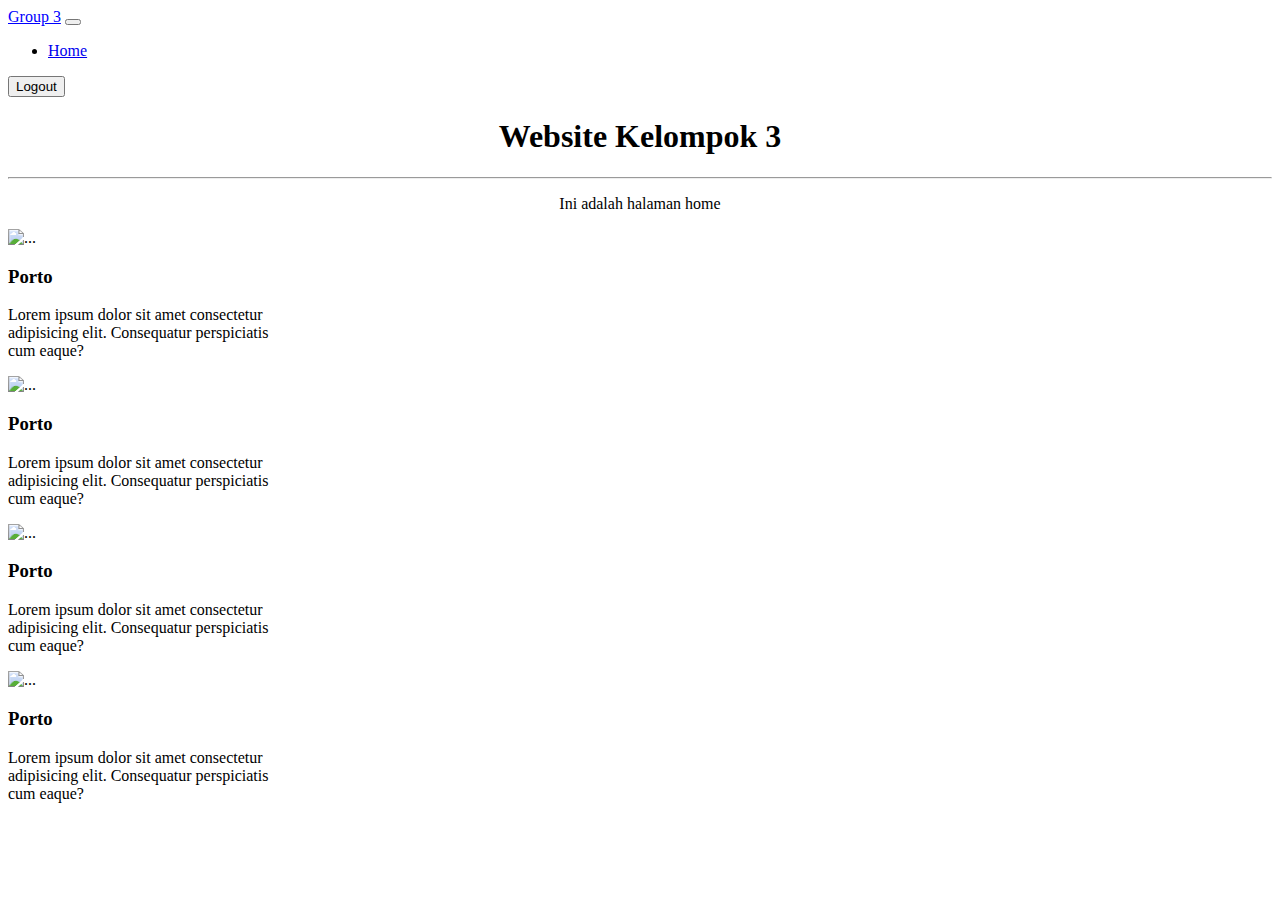
==== home.html @ 4ac48d38 "TEKSER" ====
<!DOCTYPE html>
<html lang="en">

<head>
    <meta charset="UTF-8">
    <meta name="viewport" content="width=device-width, initial-scale=1.0">
    <!-- bootstrap -->
    <link href="https://cdn.jsdelivr.net/npm/bootstrap@5.0.2/dist/css/bootstrap.min.css" rel="stylesheet"
        integrity="sha384-EVSTQN3/azprG1Anm3QDgpJLIm9Nao0Yz1ztcQTwFspd3yD65VohhpuuCOmLASjC" crossorigin="anonymous">
    <title>Document</title>
</head>

<body>
    <!-- nav -->
    <nav class="navbar navbar-expand-lg navbar-light bg-light">
        <div class="container-fluid">
            <a style="color: blue;" class="navbar-brand " href="#">Group 3</a>
            <button class="navbar-toggler" type="button" data-bs-toggle="collapse"
                data-bs-target="#navbarSupportedContent" aria-controls="navbarSupportedContent" aria-expanded="false"
                aria-label="Toggle navigation">
                <span class="navbar-toggler-icon"></span>
            </button>
            <div class="collapse navbar-collapse" id="navbarSupportedContent">
                <ul class="navbar-nav me-auto mb-2 mb-lg-0">
                    <li class="nav-item">
                        <a class="nav-link active" aria-current="page" href="#">Home</a>
                    </li>
                </ul>
                <form class="d-flex">
                    <button class="btn btn-outline-success" type="submit">Logout</button>
                </form>
            </div>
        </div>
    </nav>
    <!--  -->
    <div style="text-align: center;">
        <h1 class="mt-4 mb-4">Website Kelompok 3</h1>
        <hr class="container">
        <p>Ini adalah halaman home</p>
    </div>
    <!--  -->

    <!-- anggota -->
    <div class="container d-flex justify-content-center">
        <div class="card col-lg-6" style="width: 18rem;">
            <img src=" almet.jpg" class="card-img-top" alt="...">
            <div class="card-body">
                <h3>Porto</h3>
                <p class="card-text">Lorem ipsum dolor sit amet consectetur adipisicing elit. Consequatur perspiciatis
                    cum
                    eaque?</p>
            </div>
        </div>
        <div class="card col-lg-6" style="width: 18rem;">
            <img src=" almet.jpg" class="card-img-top" alt="...">
            <div class="card-body">
                <h3>Porto</h3>
                <p class="card-text">Lorem ipsum dolor sit amet consectetur adipisicing elit. Consequatur perspiciatis
                    cum
                    eaque?</p>
            </div>
        </div>
        <div class="card col-lg-6 " style="width: 18rem;">
            <img src=" almet.jpg" class="card-img-top" alt="...">
            <div class="card-body">
                <h3>Porto</h3>
                <p class="card-text">Lorem ipsum dolor sit amet consectetur adipisicing elit. Consequatur perspiciatis
                    cum
                    eaque?</p>
            </div>
        </div>
        <div class="card col-lg-6" style="width: 18rem;">
            <img src=" almet.jpg" class="card-img-top" alt="...">
            <div class="card-body">
                <h3>Porto</h3>
                <p class="card-text">Lorem ipsum dolor sit amet consectetur adipisicing elit. Consequatur perspiciatis
                    cum
                    eaque?</p>
            </div>
        </div>
    </div>
    <!--  -->

    <!-- bootstrap -->
    <script src="https://cdn.jsdelivr.net/npm/bootstrap@5.0.2/dist/js/bootstrap.bundle.min.js"
        integrity="sha384-MrcW6ZMFYlzcLA8Nl+NtUVF0sA7MsXsP1UyJoMp4YLEuNSfAP+JcXn/tWtIaxVXM"
        crossorigin="anonymous"></script>
</body>

</html>
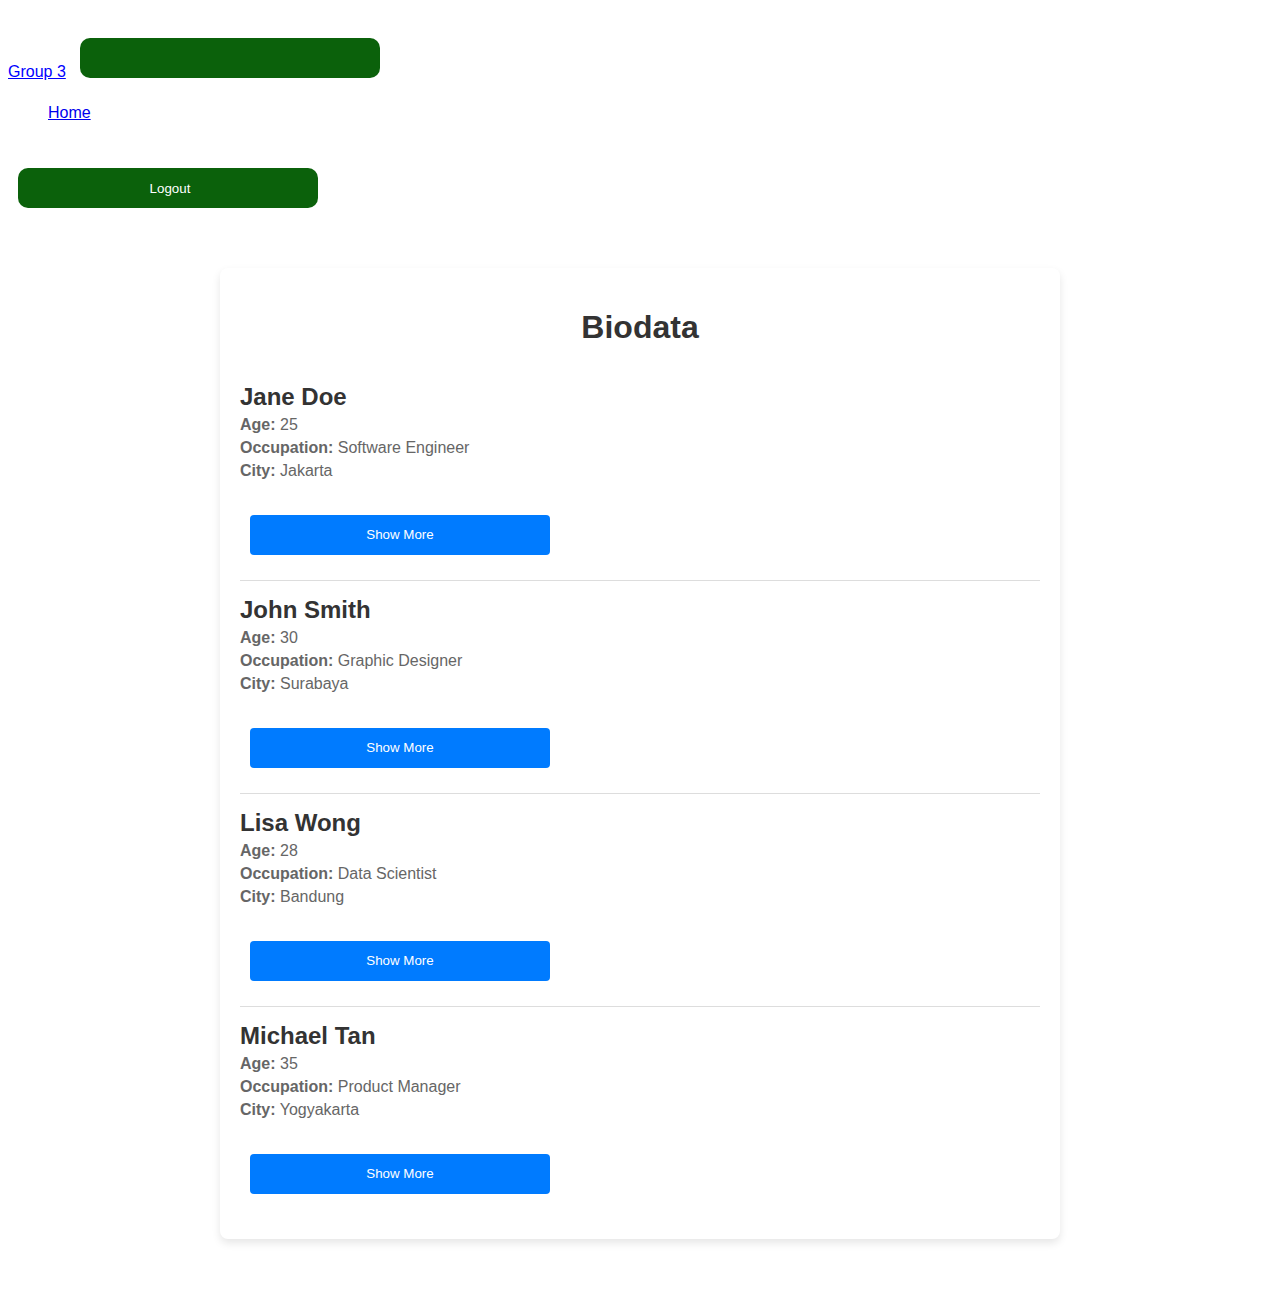
==== commit 5c039049: "a" ====
--- a/home.html
+++ b/home.html
@@ -7,6 +7,7 @@
     <!-- bootstrap -->
     <link href="https://cdn.jsdelivr.net/npm/bootstrap@5.0.2/dist/css/bootstrap.min.css" rel="stylesheet"
         integrity="sha384-EVSTQN3/azprG1Anm3QDgpJLIm9Nao0Yz1ztcQTwFspd3yD65VohhpuuCOmLASjC" crossorigin="anonymous">
+    <link rel="stylesheet" href="style.css">
     <title>Document</title>
 </head>
 
@@ -26,65 +27,62 @@
                         <a class="nav-link active" aria-current="page" href="#">Home</a>
                     </li>
                 </ul>
-                <form class="d-flex">
-                    <button class="btn btn-outline-success" type="submit">Logout</button>
-                </form>
+                <div class="d-flex">
+                    <a href="index.html"><button class="btn btn-outline-success" type="submit">Logout</button>
+                    </a>
+                </div>
             </div>
         </div>
     </nav>
     <!--  -->
-    <div style="text-align: center;">
-        <h1 class="mt-4 mb-4">Website Kelompok 3</h1>
-        <hr class="container">
-        <p>Ini adalah halaman home</p>
-    </div>
     <!--  -->
 
     <!-- anggota -->
-    <div class="container d-flex justify-content-center">
-        <div class="card col-lg-6" style="width: 18rem;">
-            <img src=" almet.jpg" class="card-img-top" alt="...">
-            <div class="card-body">
-                <h3>Porto</h3>
-                <p class="card-text">Lorem ipsum dolor sit amet consectetur adipisicing elit. Consequatur perspiciatis
-                    cum
-                    eaque?</p>
-            </div>
+    <div class="containers">
+        <h1>Biodata</h1>
+        <div class="profile" id="person1">
+            <h2>Jane Doe</h2>
+            <p><strong>Age:</strong> 25</p>
+            <p><strong>Occupation:</strong> Software Engineer</p>
+            <p><strong>City:</strong> Jakarta</p>
+            <button onclick="toggleDetails('details1')">Show More</button>
+            <p id="details1" class="hidden">Jane loves coding and hiking during weekends.</p>
         </div>
-        <div class="card col-lg-6" style="width: 18rem;">
-            <img src=" almet.jpg" class="card-img-top" alt="...">
-            <div class="card-body">
-                <h3>Porto</h3>
-                <p class="card-text">Lorem ipsum dolor sit amet consectetur adipisicing elit. Consequatur perspiciatis
-                    cum
-                    eaque?</p>
-            </div>
+        <div class="profile" id="person2">
+            <h2>John Smith</h2>
+            <p><strong>Age:</strong> 30</p>
+            <p><strong>Occupation:</strong> Graphic Designer</p>
+            <p><strong>City:</strong> Surabaya</p>
+            <button onclick="toggleDetails('details2')">Show More</button>
+            <p id="details2" class="hidden">John enjoys painting and photography in his free time.</p>
         </div>
-        <div class="card col-lg-6 " style="width: 18rem;">
-            <img src=" almet.jpg" class="card-img-top" alt="...">
-            <div class="card-body">
-                <h3>Porto</h3>
-                <p class="card-text">Lorem ipsum dolor sit amet consectetur adipisicing elit. Consequatur perspiciatis
-                    cum
-                    eaque?</p>
-            </div>
+        <div class="profile" id="person3">
+            <h2>Lisa Wong</h2>
+            <p><strong>Age:</strong> 28</p>
+            <p><strong>Occupation:</strong> Data Scientist</p>
+            <p><strong>City:</strong> Bandung</p>
+            <button onclick="toggleDetails('details3')">Show More</button>
+            <p id="details3" class="hidden">Lisa loves analyzing data and is passionate about AI.</p>
         </div>
-        <div class="card col-lg-6" style="width: 18rem;">
-            <img src=" almet.jpg" class="card-img-top" alt="...">
-            <div class="card-body">
-                <h3>Porto</h3>
-                <p class="card-text">Lorem ipsum dolor sit amet consectetur adipisicing elit. Consequatur perspiciatis
-                    cum
-                    eaque?</p>
-            </div>
+        <div class="profile" id="person4">
+            <h2>Michael Tan</h2>
+            <p><strong>Age:</strong> 35</p>
+            <p><strong>Occupation:</strong> Product Manager</p>
+            <p><strong>City:</strong> Yogyakarta</p>
+            <button onclick="toggleDetails('details4')">Show More</button>
+            <p id="details4" class="hidden">Michael enjoys mentoring young entrepreneurs.</p>
         </div>
     </div>
+
+
+
     <!--  -->
 
     <!-- bootstrap -->
     <script src="https://cdn.jsdelivr.net/npm/bootstrap@5.0.2/dist/js/bootstrap.bundle.min.js"
         integrity="sha384-MrcW6ZMFYlzcLA8Nl+NtUVF0sA7MsXsP1UyJoMp4YLEuNSfAP+JcXn/tWtIaxVXM"
         crossorigin="anonymous"></script>
+    <script src="script.js"></script>
 </body>
 
 </html>--- a/style.css
+++ b/style.css
@@ -0,0 +1,155 @@
+.container{
+    
+    display: flex;
+    margin: auto;
+    width: 70vw;
+    height: 70vh;
+    box-shadow: 3px 0 50px rgba(0, 0, 0, 0.401);
+    border-radius: 20px;
+}
+
+.maincontainer{
+    width: 100vw;
+    height: 100vh;
+    display: flex;
+    align-content: center;
+    position: absolute;
+   
+}
+
+
+
+#img {
+    display: flex;
+    justify-content: center;
+    width: 50%;
+}
+
+.login{
+    width: 50%;
+    display: flex;
+    flex-direction: column;
+    justify-content: center;
+    align-items: center;
+    background-color:  #1fd52b;
+    border-radius: 0 20px 20px 0px;
+}
+
+input[type='email'],input[type='password']{
+    width: 300px;
+    height: 40px;
+    border: none;
+    margin: 10px;
+    padding-left: 10px;
+    border-radius: 10px;
+
+}
+
+#mail, #pass{
+    align-self: self-start;
+    margin-left: 20%;
+    
+}
+
+.cek{
+    display: flex;
+    align-self: self-start;
+    margin-left: 18%;
+}
+label[for='cek']{
+    width: 150px;
+    margin-left: 8px;
+}
+
+span{
+    color: white;
+}
+
+body{
+    color: white;
+    font-family: sans-serif;
+}
+
+button{
+    width: 300px;
+    height: 40px;
+    border: none;
+    margin: 10px;
+    margin-top: 30px;
+    padding-left: 10px;
+    border-radius: 10px;
+    background-color: #0b610b;
+    color: white;
+    cursor: pointer; /* Pastikan kursor berubah saat di atas tombol */
+    z-index: 1;
+}
+
+.main {
+    width: 100vw;
+    height: 100vh;
+    display: flex;
+}
+
+.div1 {
+    width: 50vw;
+    height: 100vh;
+}
+.div2 {
+    width: 50vw;
+    height: 100vh;
+    background-color: #1fd52b;
+}
+
+/* CSS */
+
+
+.containers {
+    max-width: 800px;
+    margin: 50px auto;
+    padding: 20px;
+    background-color: #fff;
+    border-radius: 8px;
+    box-shadow: 0 4px 8px rgba(0, 0, 0, 0.1);
+}
+
+h1 {
+    text-align: center;
+    color: #333;
+}
+
+.profile {
+    border-bottom: 1px solid #ddd;
+    padding: 15px 0;
+}
+
+.profile:last-child {
+    border-bottom: none;
+}
+
+.profile h2 {
+    margin: 0;
+    font-size: 1.5rem;
+    color: #333;
+}
+
+.profile p {
+    margin: 5px 0;
+    color: #666;
+}
+
+.profile button {
+    padding: 5px 10px;
+    background-color: #007BFF;
+    color: #fff;
+    border: none;
+    border-radius: 4px;
+    cursor: pointer;
+}
+
+.profile button:hover {
+    background-color: #0056b3;
+}
+
+.hidden {
+    display: none;
+}
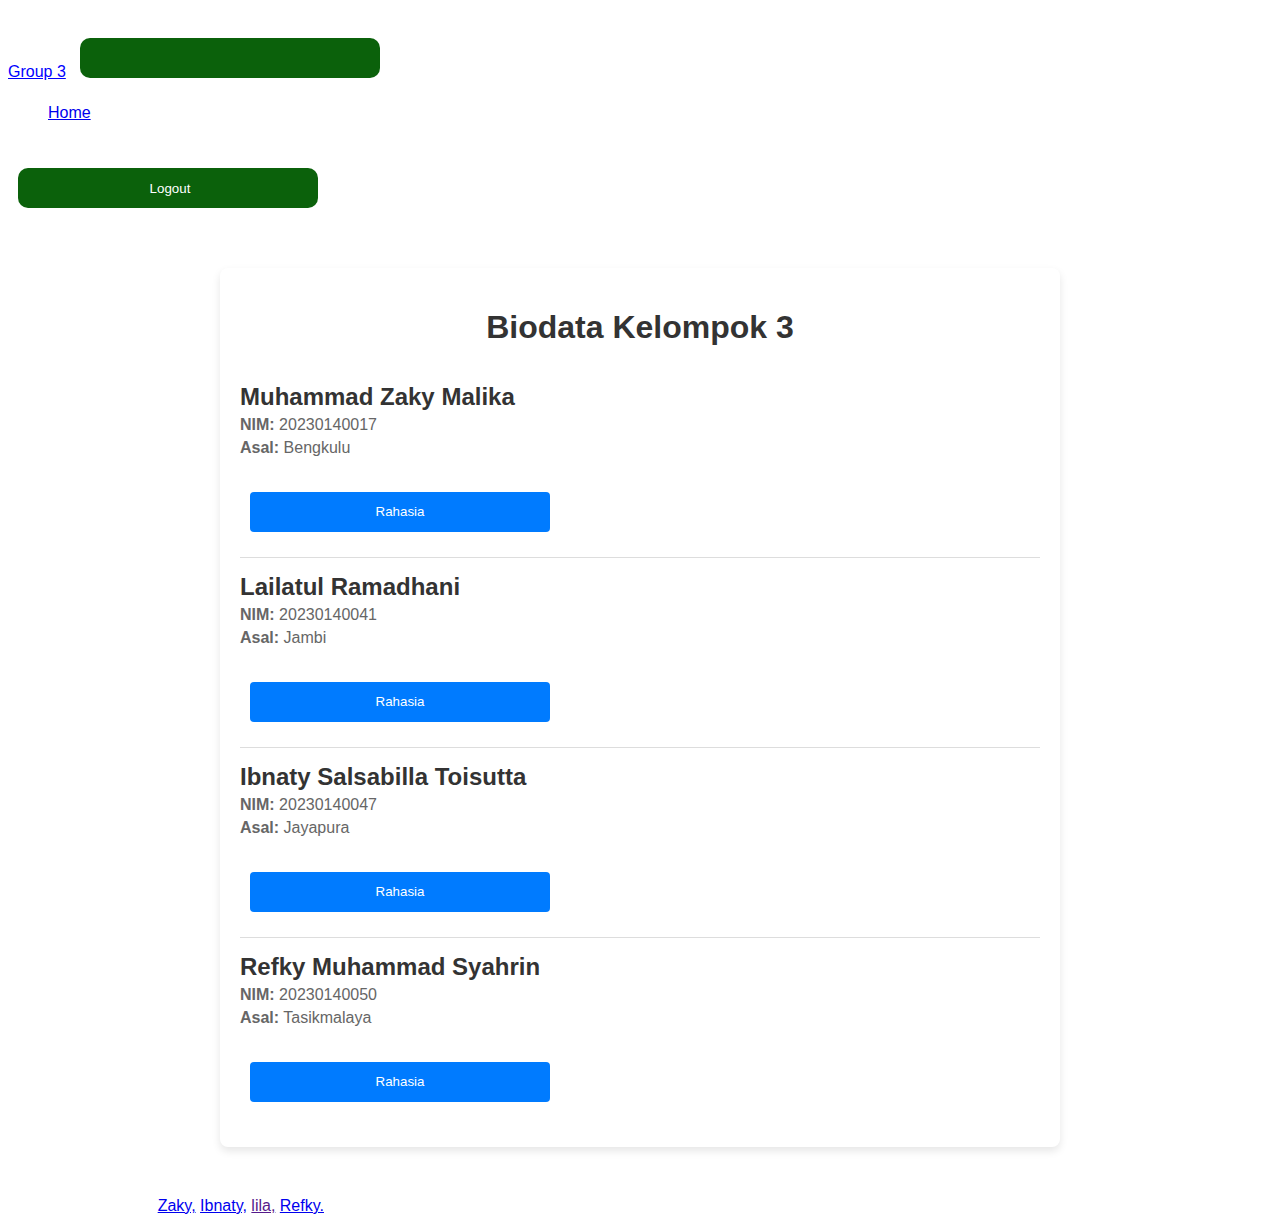
==== commit 61497ccd: "chnce" ====
--- a/home.html
+++ b/home.html
@@ -8,12 +8,12 @@
     <link href="https://cdn.jsdelivr.net/npm/bootstrap@5.0.2/dist/css/bootstrap.min.css" rel="stylesheet"
         integrity="sha384-EVSTQN3/azprG1Anm3QDgpJLIm9Nao0Yz1ztcQTwFspd3yD65VohhpuuCOmLASjC" crossorigin="anonymous">
     <link rel="stylesheet" href="style.css">
-    <title>Document</title>
+    <title>HomePage</title>
 </head>
 
-<body>
+<body style="background-image: url('https://tse1.mm.bing.net/th?id=OIP.Nb-kn4lVrIO1pwOHGmMTygHaE8&pid=Api&P=0&h=180');">
     <!-- nav -->
-    <nav class="navbar navbar-expand-lg navbar-light bg-light">
+    <nav class="navbar navbar-expand-lg navbar-light bg-light sticky-top">
         <div class="container-fluid">
             <a style="color: blue;" class="navbar-brand " href="#">Group 3</a>
             <button class="navbar-toggler" type="button" data-bs-toggle="collapse"
@@ -34,54 +34,54 @@
             </div>
         </div>
     </nav>
-    <!--  -->
-    <!--  -->
+    <!--nav end  -->
 
     <!-- anggota -->
     <div class="containers">
-        <h1>Biodata</h1>
+        <h1><strong>Biodata Kelompok 3</strong> </h1>
         <div class="profile" id="person1">
-            <h2>Jane Doe</h2>
-            <p><strong>Age:</strong> 25</p>
-            <p><strong>Occupation:</strong> Software Engineer</p>
-            <p><strong>City:</strong> Jakarta</p>
-            <button onclick="toggleDetails('details1')">Show More</button>
-            <p id="details1" class="hidden">Jane loves coding and hiking during weekends.</p>
+            <h2>Muhammad Zaky Malika</h2>
+            <p><strong>NIM:</strong> 20230140017</p>
+            <p><strong>Asal:</strong> Bengkulu</p>
+            <button onclick="toggleDetails('details1')">Rahasia</button>
+            <p id="details1" class="hidden">Pernah Nonton Haikyu 4x.</p>
         </div>
         <div class="profile" id="person2">
-            <h2>John Smith</h2>
-            <p><strong>Age:</strong> 30</p>
-            <p><strong>Occupation:</strong> Graphic Designer</p>
-            <p><strong>City:</strong> Surabaya</p>
-            <button onclick="toggleDetails('details2')">Show More</button>
-            <p id="details2" class="hidden">John enjoys painting and photography in his free time.</p>
+            <h2>Lailatul Ramadhani</h2>
+            <p><strong>NIM:</strong> 20230140041</p>
+            <p><strong>Asal:</strong> Jambi</p>
+            <button onclick="toggleDetails('details2')">Rahasia</button>
+            <p id="details2" class="hidden">Cita-citanya pengen jadi rapper.</p>
         </div>
         <div class="profile" id="person3">
-            <h2>Lisa Wong</h2>
-            <p><strong>Age:</strong> 28</p>
-            <p><strong>Occupation:</strong> Data Scientist</p>
-            <p><strong>City:</strong> Bandung</p>
-            <button onclick="toggleDetails('details3')">Show More</button>
-            <p id="details3" class="hidden">Lisa loves analyzing data and is passionate about AI.</p>
+            <h2>Ibnaty Salsabilla Toisutta</h2>
+            <p><strong>NIM:</strong> 20230140047</p>
+            <p><strong>Asal:</strong> Jayapura</p>
+            <button onclick="toggleDetails('details3')">Rahasia</button>
+            <p id="details3" class="hidden">Pengen jadi PH KMTI Next Periode.</p>
         </div>
         <div class="profile" id="person4">
-            <h2>Michael Tan</h2>
-            <p><strong>Age:</strong> 35</p>
-            <p><strong>Occupation:</strong> Product Manager</p>
-            <p><strong>City:</strong> Yogyakarta</p>
-            <button onclick="toggleDetails('details4')">Show More</button>
-            <p id="details4" class="hidden">Michael enjoys mentoring young entrepreneurs.</p>
+            <h2>Refky Muhammad Syahrin</h2>
+            <p><strong>NIM:</strong> 20230140050</p>
+            <p><strong>Asal:</strong> Tasikmalaya</p>
+            <button onclick="toggleDetails('details4')">Rahasia</button>
+            <p id="details4" class="hidden">Ketua Pelaksana Training Organization.</p>
         </div>
     </div>
+    <!-- anggota end -->
 
-
-
-    <!--  -->
+    <!-- footer -->
+    <footer class="bg-dark text-white text-center py-3 mt-5">
+        <p>© 2024 Kelompok 3. 
+           <a href="https://www.instagram.com/zkymlika_/">Zaky,</a>  <a href="https://www.instagram.com/ibntyslsa._/">Ibnaty,</a> <a href="">lila,</a> <a href="https://www.instagram.com/refkysyahrin/">Refky.</a> </p>
+      </footer>
+    <!-- footer end -->
 
     <!-- bootstrap -->
     <script src="https://cdn.jsdelivr.net/npm/bootstrap@5.0.2/dist/js/bootstrap.bundle.min.js"
         integrity="sha384-MrcW6ZMFYlzcLA8Nl+NtUVF0sA7MsXsP1UyJoMp4YLEuNSfAP+JcXn/tWtIaxVXM"
         crossorigin="anonymous"></script>
+    <!-- script -->
     <script src="script.js"></script>
 </body>
 
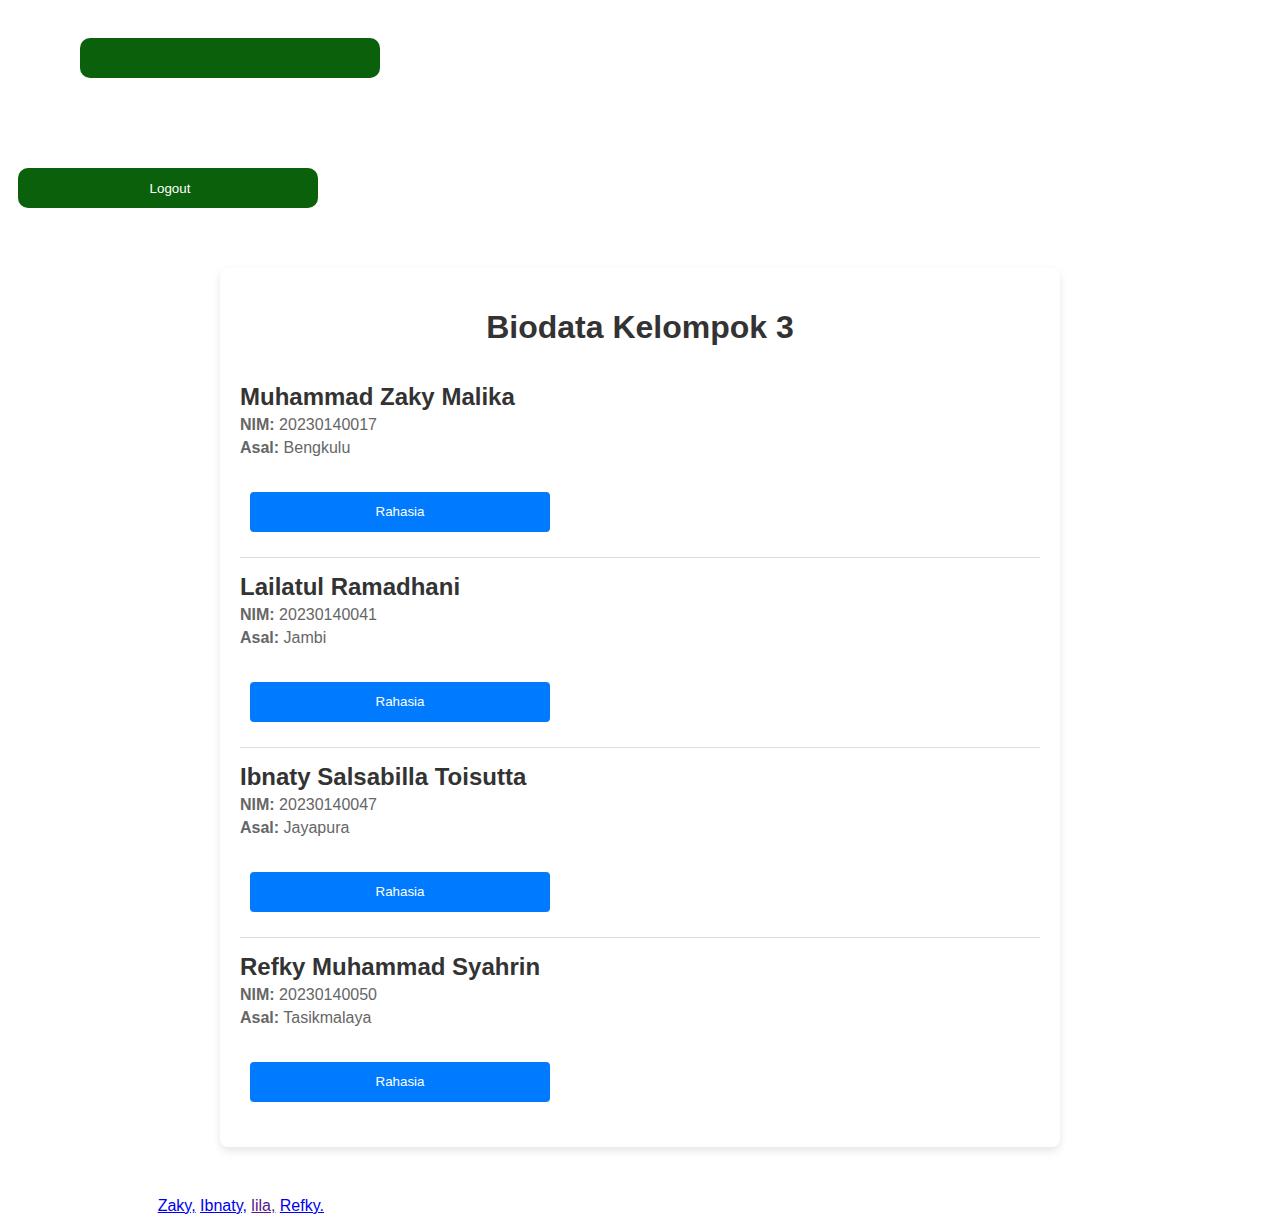
==== commit 1231fc46: "kelar" ====
--- a/home.html
+++ b/home.html
@@ -12,10 +12,11 @@
 </head>
 
 <body style="background-image: url('https://tse1.mm.bing.net/th?id=OIP.Nb-kn4lVrIO1pwOHGmMTygHaE8&pid=Api&P=0&h=180');">
+
     <!-- nav -->
-    <nav class="navbar navbar-expand-lg navbar-light bg-light sticky-top">
+    <nav class="navbar navbar-expand-lg navbar-light bg-transparent sticky-top fixed-top">
         <div class="container-fluid">
-            <a style="color: blue;" class="navbar-brand " href="#">Group 3</a>
+            <a style="color: white;" class="navbar-brand " aria-disabled="true" href="#">Group 3</a>
             <button class="navbar-toggler" type="button" data-bs-toggle="collapse"
                 data-bs-target="#navbarSupportedContent" aria-controls="navbarSupportedContent" aria-expanded="false"
                 aria-label="Toggle navigation">
@@ -24,11 +25,11 @@
             <div class="collapse navbar-collapse" id="navbarSupportedContent">
                 <ul class="navbar-nav me-auto mb-2 mb-lg-0">
                     <li class="nav-item">
-                        <a class="nav-link active" aria-current="page" href="#">Home</a>
+                        <a style="color: white;" class="nav-link active" aria-current="page" href="#">Home</a>
                     </li>
                 </ul>
                 <div class="d-flex">
-                    <a href="index.html"><button class="btn btn-outline-success" type="submit">Logout</button>
+                    <a href="index.html"><button class="btn btn-outline-light" type="submit">Logout</button>
                     </a>
                 </div>
             </div>
--- a/style.css
+++ b/style.css
@@ -16,7 +16,6 @@
     position: absolute;
    
 }
-
 
 
 #img {
@@ -153,3 +152,5 @@
 .hidden {
     display: none;
 }
+
+
